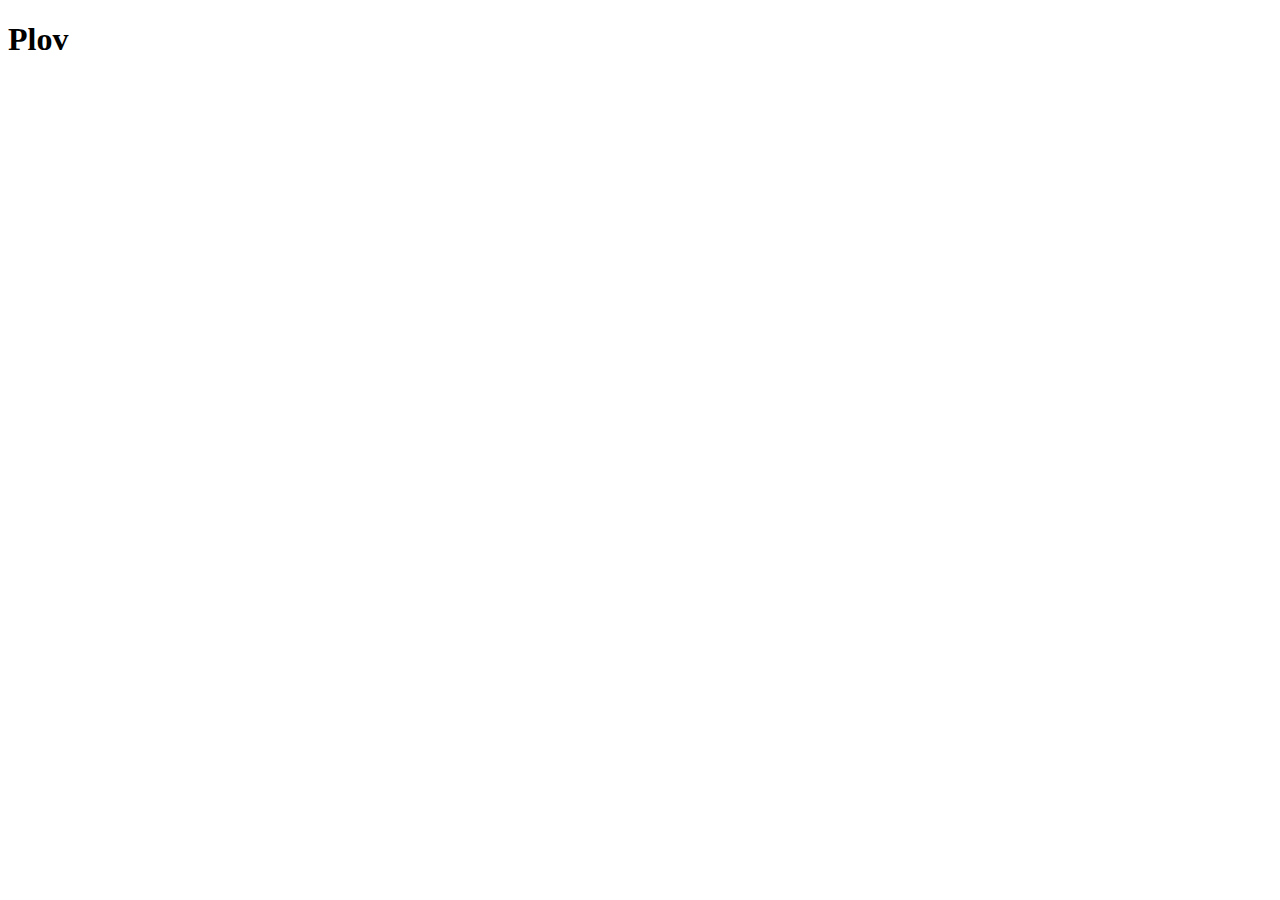
==== recipes/plov.html @ 0013e9fa "moved plov.html to recipes directory" ====
<!DOCTYPE html>
<html lang="en">
<head>
    <meta charset="UTF-8">
    <meta name="viewport" content="width=device-width, initial-scale=1.0">
    <title>Recipes</title>
</head>
<body>
    <h1>Plov</h1>
</body>
</html>
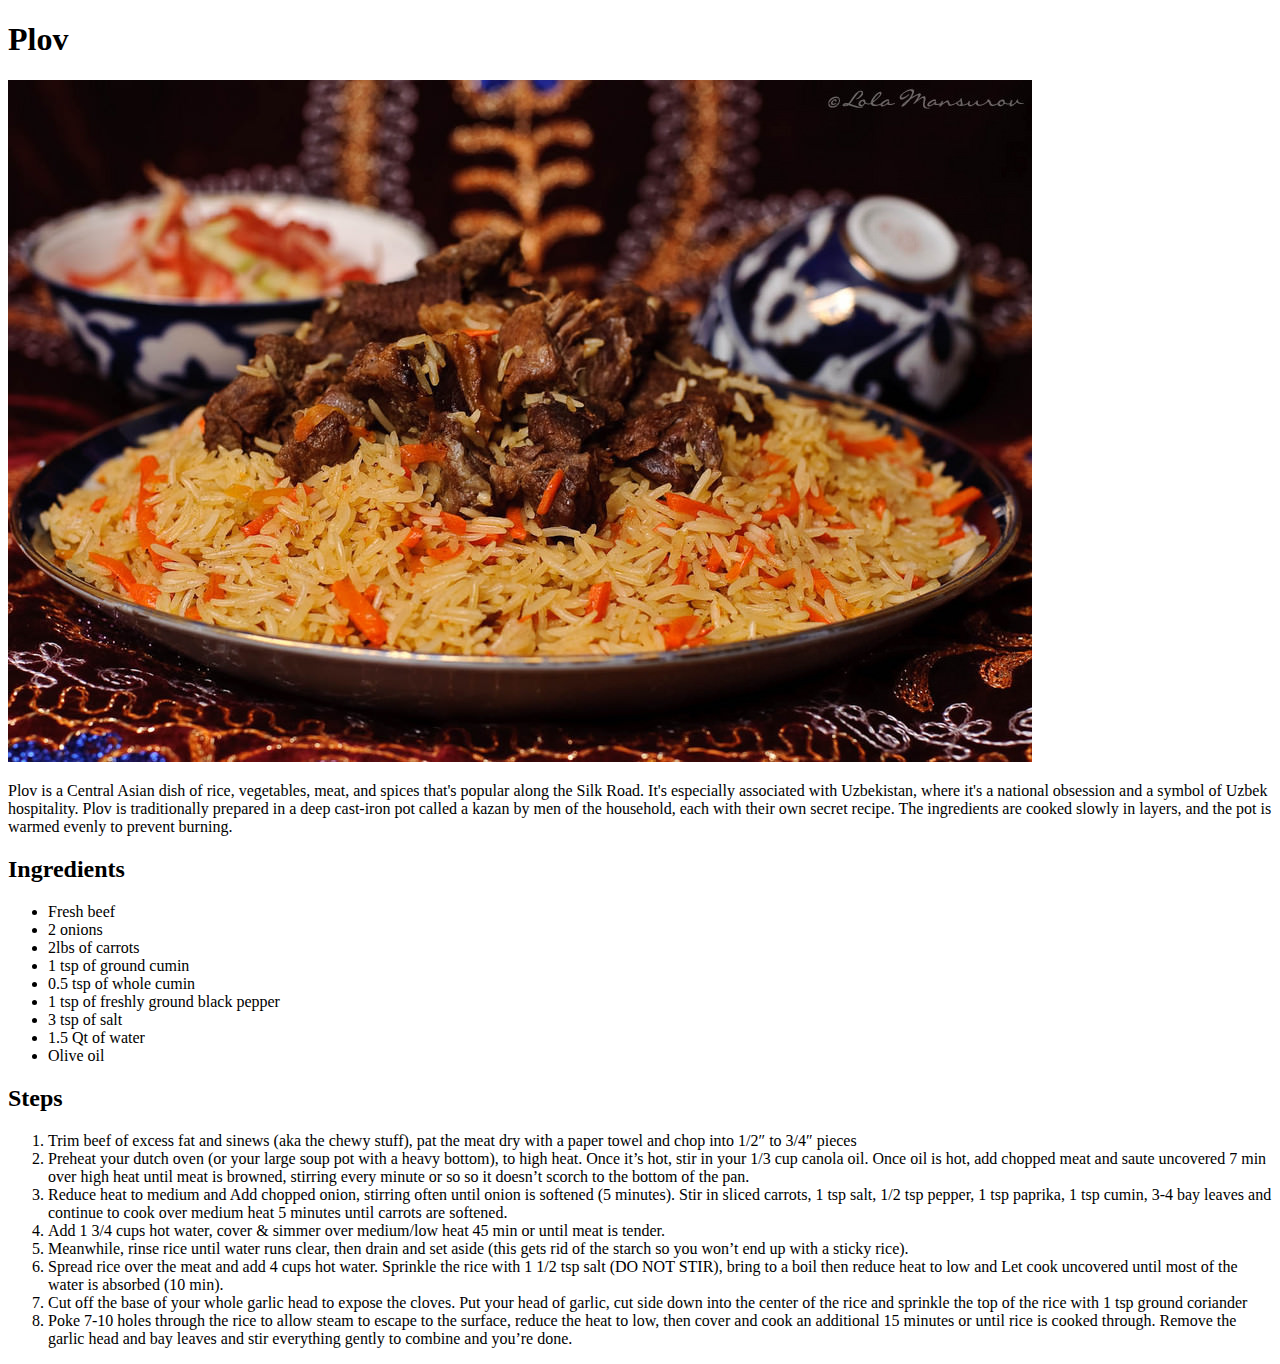
==== commit f31948ef: "Create img directory, pirojok.html, shashlyk.html" ====
--- a/recipes/plov.html
+++ b/recipes/plov.html
@@ -7,5 +7,42 @@
 </head>
 <body>
     <h1>Plov</h1>
+    <img src="../img/Uzbek-Plov.jpg" alt="Plov">
+    <p>Plov is a Central Asian dish of rice, vegetables, meat, and spices that's popular along the Silk Road. 
+    It's especially associated with Uzbekistan, where it's a national obsession and a symbol of Uzbek hospitality. 
+    Plov is traditionally prepared in a deep cast-iron pot called a kazan by men of the household, each with their own secret recipe. 
+    The ingredients are cooked slowly in layers, and the pot is warmed evenly to prevent burning.</p>
+    <h2>Ingredients</h2>
+    <ul>
+        <li>Fresh beef</li>
+        <li>2 onions</li>
+        <li>2lbs of carrots</li>
+        <li>1 tsp of ground cumin</li>
+        <li>0.5 tsp of whole cumin</li>
+        <li>1 tsp of freshly ground black pepper</li>
+        <li>3 tsp of salt</li>
+        <li>1.5 Qt of water</li>
+        <li>Olive oil</li>
+    </ul>
+    <h2>Steps</h2>
+    <ol>
+        <li>Trim beef of excess fat and sinews (aka the chewy stuff), pat the meat dry with a paper towel and chop into 1/2″ to 3/4″ pieces</li>
+        <li>Preheat your dutch oven (or your large soup pot with a heavy bottom), to high heat. Once it’s hot, stir in your 1/3 cup canola oil. 
+            Once oil is hot, add chopped meat and saute uncovered 7 min over high heat until meat is browned, stirring every minute or so so it 
+            doesn’t scorch to the bottom of the pan.</li>
+        <li>Reduce heat to medium and Add chopped onion, stirring often until onion is softened (5 minutes). Stir in sliced carrots, 
+            1 tsp salt, 1/2 tsp pepper, 1 tsp paprika, 1 tsp cumin, 3-4 bay leaves and continue to cook over medium heat 5 minutes 
+            until carrots are softened.</li>
+        <li>Add 1 3/4 cups hot water, cover & simmer over medium/low heat 45 min or until meat is tender.</li>
+        <li>Meanwhile, rinse rice until water runs clear, then drain and set aside (this gets rid of the starch so you won’t end up 
+            with a sticky rice).</li>
+        <li>Spread rice over the meat and add 4 cups hot water. Sprinkle the rice with 1 1/2 tsp salt (DO NOT STIR), bring to a boil 
+            then reduce heat to low and Let cook uncovered until most of the water is absorbed (10 min).</li>
+        <li>Cut off the base of your whole garlic head to expose the cloves. Put your head of garlic, cut side down into the center 
+            of the rice and sprinkle the top of the rice with 1 tsp ground coriander</li>
+        <li>Poke 7-10 holes through the rice to allow steam to escape to the surface,  reduce the heat to low, then cover and cook 
+            an additional 15 minutes or until rice is cooked through. Remove the garlic head and bay leaves and stir everything gently 
+            to combine and you’re done.</li>
+    </ol>
 </body>
 </html>